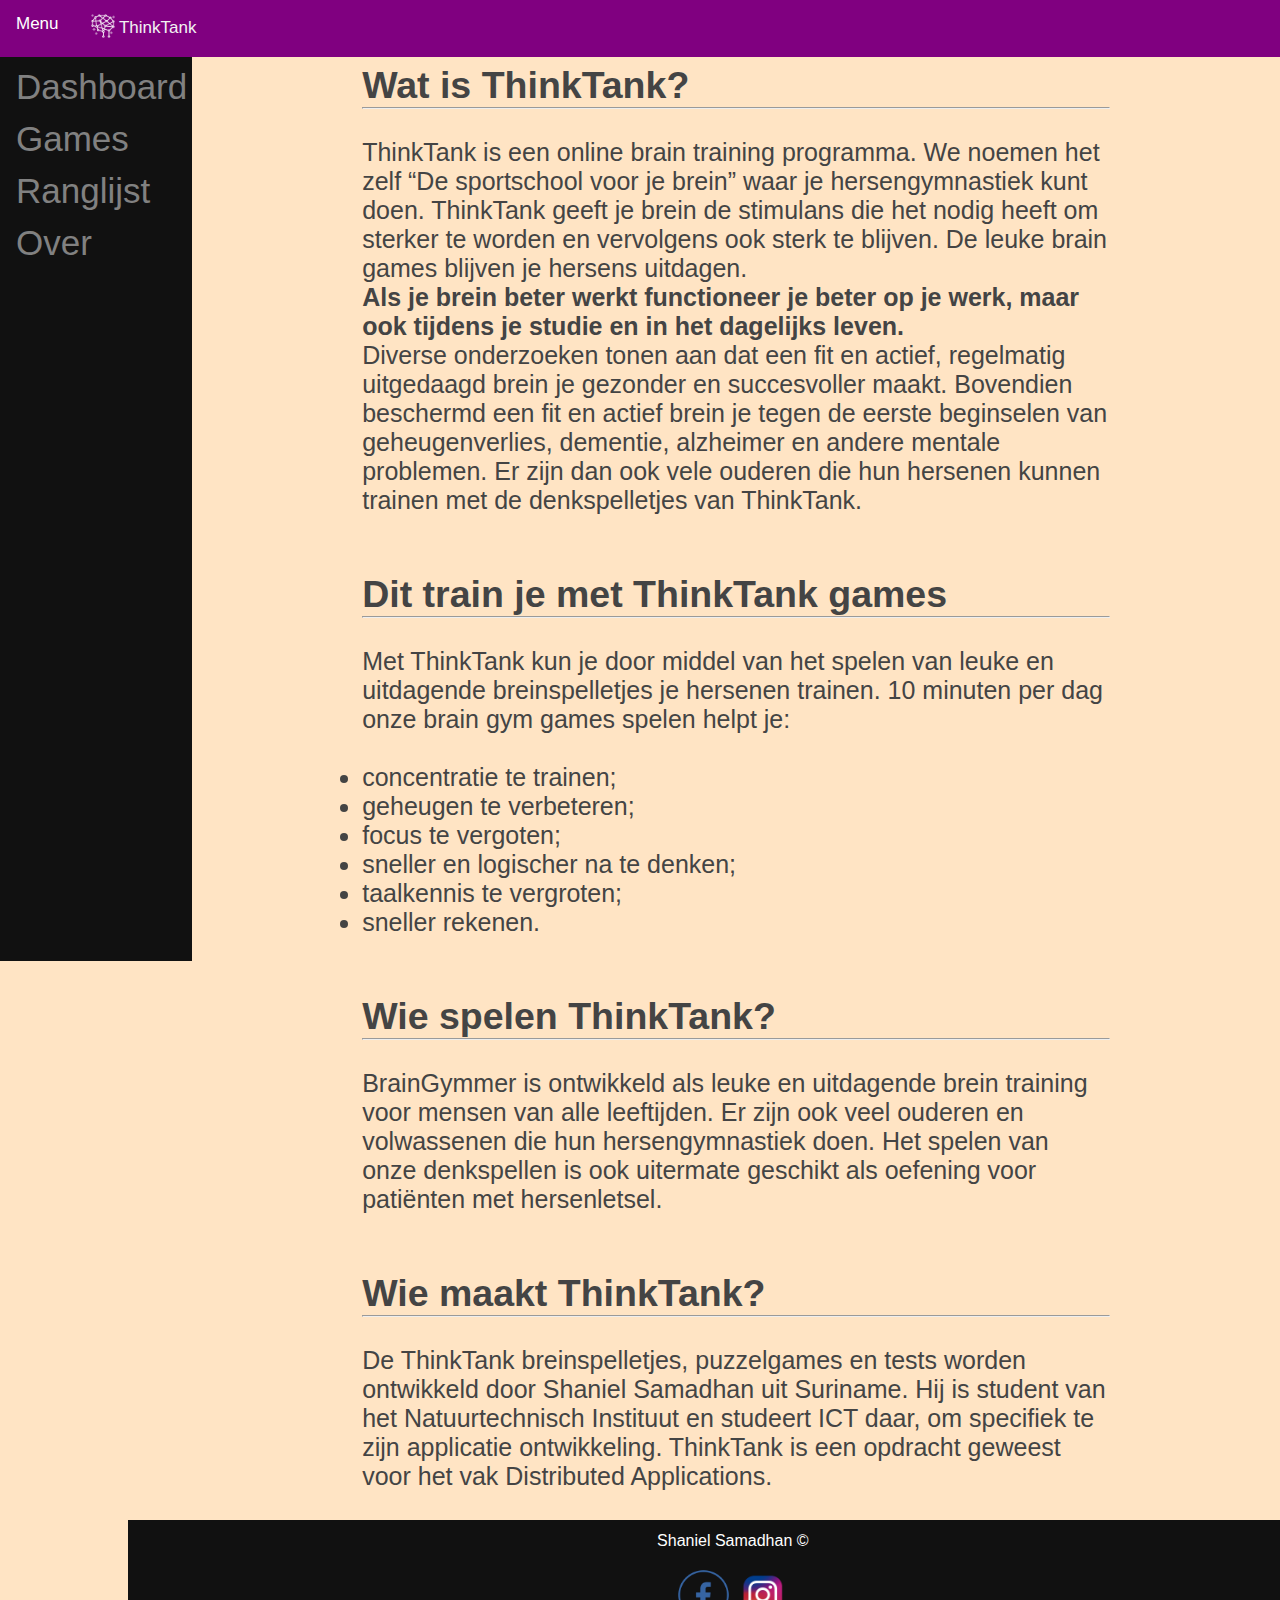
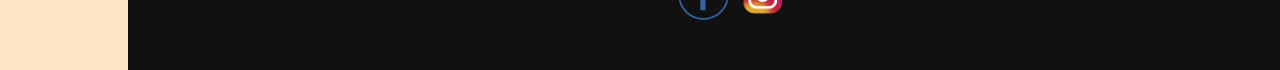
==== front-end/over.html @ 74ce384c "Done with final product (beta)" ====
<!DOCTYPE html>
<html lang="en" >

<head>
  <meta charset="UTF-8">
  <title>||ThinkTank|| Over ons</title>
  
    <link rel="stylesheet" href="../css/main.css">

  
</head>

<body>

<div class="topnav">
  <a class="active" href="">Menu</a>
  <a href=""><img id="logo" src="../img/logo.png" alt="Logo" /> <span>ThinkTank</span></a>
    <form method="post" action="dashboard.php">
        <button type="submit" id="logout" name="logout">Logout</button>
    </form>
</div>
    
<div class="sidebar">
  <a href="dashboard.php"><i></i> Dashboard</a>
  <a href="games.php"><i></i> Games</a>
  <a href="leaderboard.php"><i></i> Ranglijst</a>
  <a href="over.html"><i></i> Over</a>
</div>

  <div class="main">

    <div class="container">
        <div class = "introtext">
            <h2> Wat is ThinkTank?</h2> <hr><br>
            <p>ThinkTank is een online brain training programma. 
                We noemen het zelf “De sportschool voor je brein” waar je hersengymnastiek kunt doen.
                ThinkTank geeft je brein de stimulans die het nodig heeft om sterker te worden en vervolgens ook sterk te blijven. 
                De leuke brain games blijven je hersens uitdagen. <br>
                <b>Als je brein beter werkt functioneer je beter op je werk, maar ook tijdens je studie en in het dagelijks leven.</b> <br>
    
                Diverse onderzoeken tonen aan dat een fit en actief, regelmatig uitgedaagd brein je gezonder en succesvoller maakt. 
                Bovendien beschermd een fit en actief brein je tegen de eerste beginselen van geheugenverlies, dementie, 
                alzheimer en andere mentale problemen. Er zijn dan ook vele ouderen die hun hersenen kunnen trainen met de denkspelletjes 
                van ThinkTank.
            </p>
                <br><br>
            <h2>Dit train je met ThinkTank games</h2><hr><br>
            <p>
                Met ThinkTank kun je door middel van het spelen van leuke en uitdagende breinspelletjes je hersenen trainen.
                10 minuten per dag onze brain gym games spelen helpt je:
                <br><br>
                <ul>
                    <li>concentratie te trainen;</li>
                    <li>geheugen te verbeteren;</li>
                    <li>focus te vergoten;</li>
                    <li>sneller en logischer na te denken;</li>
                    <li>taalkennis te vergroten;</li>
                    <li>sneller rekenen. </li>
                </ul>
            </p>

            <br> <br>
            <h2>Wie spelen ThinkTank?</h2>
            <hr>
            <br>
            <p>
              BrainGymmer is ontwikkeld als leuke en uitdagende brein training voor mensen van alle leeftijden.
              Er zijn ook veel ouderen en volwassenen die hun hersengymnastiek doen.
              Het spelen van onze denkspellen is ook uitermate geschikt als oefening voor patiënten met hersenletsel.
            </p>

            <br> <br>
            <h2>Wie maakt ThinkTank?</h2>
            <hr>
            <br>
            <p>
                De ThinkTank breinspelletjes, puzzelgames en tests worden ontwikkeld door Shaniel Samadhan uit Suriname.
                Hij is student van het Natuurtechnisch Instituut en studeert ICT daar, om specifiek te zijn applicatie ontwikkeling.
                ThinkTank is een opdracht geweest voor het vak Distributed Applications.
            </p>
            <br>
            </div>
    </div>

       


</div>
        <div class = "footer">
                <footer>
                        Shaniel Samadhan  &copy; <br><br>
                        <a href="https://www.facebook.com/shaniel.samadhan" target="_blank"><img class='fb' src='../img/fb.png' alt="FB"></a>
                        <a href="https://www.instagram.com/shaniel_samadhan" target="_blank"><img class='instagram' src='../img/instagram.png' alt="FB"></a>
                </footer>
        </div>

</body>

</html>
---- css/main.css ----
@charset "UTF-8";
/*@import url(https://fonts.googleapis.com/css?family=Acme|Roboto|Lato);*/

@font-face {
    font-family: 'Roboto-Regular';
    src: url('../libs/fonts/Roboto-Regular.woff2') format('woff2');
    font-weight: normal;
    font-style: normal;
  }
  
  @font-face {
    font-family: 'Lato-Black';
    src: url('../libs/fonts/Lato-Black.woff2') format('woff2');
    font-weight: normal;
    font-style: normal;
  }
  
  @font-face {
    font-family: 'Acme-Regular';
    src: url('../libs/fonts/Acme-Regular.woff2') format('woff2');
    font-weight: normal;
    font-style: normal;
  }

*{
    margin: 0px;
    padding: 0px;
}
body {
    font-family: "Lato-Regular", sans-serif;
    background-color: bisque;
}

.main {
    margin-left: 15%; /* Same as the width of the sidenav */
    margin-top: 5%;
    padding: 0px 10px;
  }

.sidebar {
  height: 100%;
  width: 15%;
  position: fixed;
  z-index: 1;
  top: 5%;
  left: 0;
  background-color: #111;
  overflow-x: hidden;
  padding-top: 16px;
}

.sidebar a {
  padding: 6px 8px 6px 16px;
  text-decoration: none;
  font-size: 35px;
  color: #818181;
  display: block;
}

.sidebar a:hover {
  color: #f1f1f1;
}

.topnav {
    overflow: hidden;
    background-color: #800080;
    padding: 0px;
    margin: 0px;
    position: fixed;
    top: 0;
    left: 0;
    width: 100%;
    z-index: 2;
  }
  
  .topnav a {
    float: left;
    color: #f2f2f2;
    text-align: center;
    padding: 14px 16px;
    text-decoration: none;
    font-size: 17px;
  }

  #logout{
    background-color: #800080;
    text-align: right;
    font-size: 17px;
    position: relative;
    top: 15px;;
    left: 85%;
    bottom: 0;
    margin: 0;
    color: #f2f2f2;
    border: none;
    cursor: pointer;
  }
  
  #logout:hover{
    background-color: #800080;
    color: yellow;
  }

  .topnav a:hover {
    background-color: #800080;
    color: yellow;
  }
  
  .topnav a.active {
    background-color: #800080;
    color: white;
  }

  #logo{
      position: relative;
      width: 24px;
      height: 4%;
      text-align: left;
      top: 0%;
      left: 0%;
  }

  span{
      position: relative;
      top: -5px;
      left: 0%;
  }

.container{
    padding-left: 15%;
    padding-right: 15%;
}

.welkom{
    font-family: "Roboto", sans-serif;
    color: #444;
    font-size: 50px;
}

.footer{
    width: 90%;
    height: 150px;
    background-color: #111;
    color: white;
    text-align: center;
    margin-left: 10%;
}

.introtext{
    font-size: 25px;
    color: #444;
}

.start{
    color: white;
    background-color: #800080;
    text-align: center;
    padding: 20px 22px;
    text-decoration: none;
    font-size: 25px;
    border-radius: 5px;
    margin-left: 37%;
}
.start:hover{
    background: yellow;
    color: #800080;
}

.brain_exercise{
  position: relative;
  left: 30%;
}

footer{
  padding-top: 1%;
  text-align: center;
  margin-left: 5%;
}

.fb{
  width: 5%;
}

.instagram{
  width: 5%;
}

.games{
  padding: 20px;
}

.reflex{
  height: 300px;
  width: 25%;
  background: #f2f2f2;
  padding: 5px; 
  border-style: solid;
  border-width: 5px;
  border-radius: 10px;
  border-color: #444;
}

.reflex a img{
  width: 100%;
  height: 95%;
}

.reflex a{
  text-decoration: none;
  color: #111;
}

.balloon{
  position: absolute;
  left: 48%;
  top: 42%;
  height: 300px;
  width: 14%;
  background: #f2f2f2;
  padding: 5px;
  border-style: solid;
  border-width: 5px;
  border-radius: 10px;
  border-color: #444;
}

.balloon a img{
  width: 100%;
  height: 96%;
}

.balloon a{
  text-decoration: none;
  color: #111;
}

.training_history{
  font-size: 30px;
}



.db_table {
  font-family: "Trebuchet MS", Arial, Helvetica, sans-serif;
  border-collapse: collapse;
  table-layout: fixed;
  text-align: left;
  vertical-align: top;
  font-size: 30px;
}

.db_table td,
.db_table th {
  border: 1px solid #ddd;
  padding: 5px;
  word-wrap: break-word;
}

.db_table tr {
  background-color: #f2f2f2;
}

.db_table tr:hover {
  background-color: #ddd;
}

.db_table th {
  padding-top: 12px;
  padding-bottom: 12px;
  text-align: left;
  background-color: #800080;
  color: white;
}
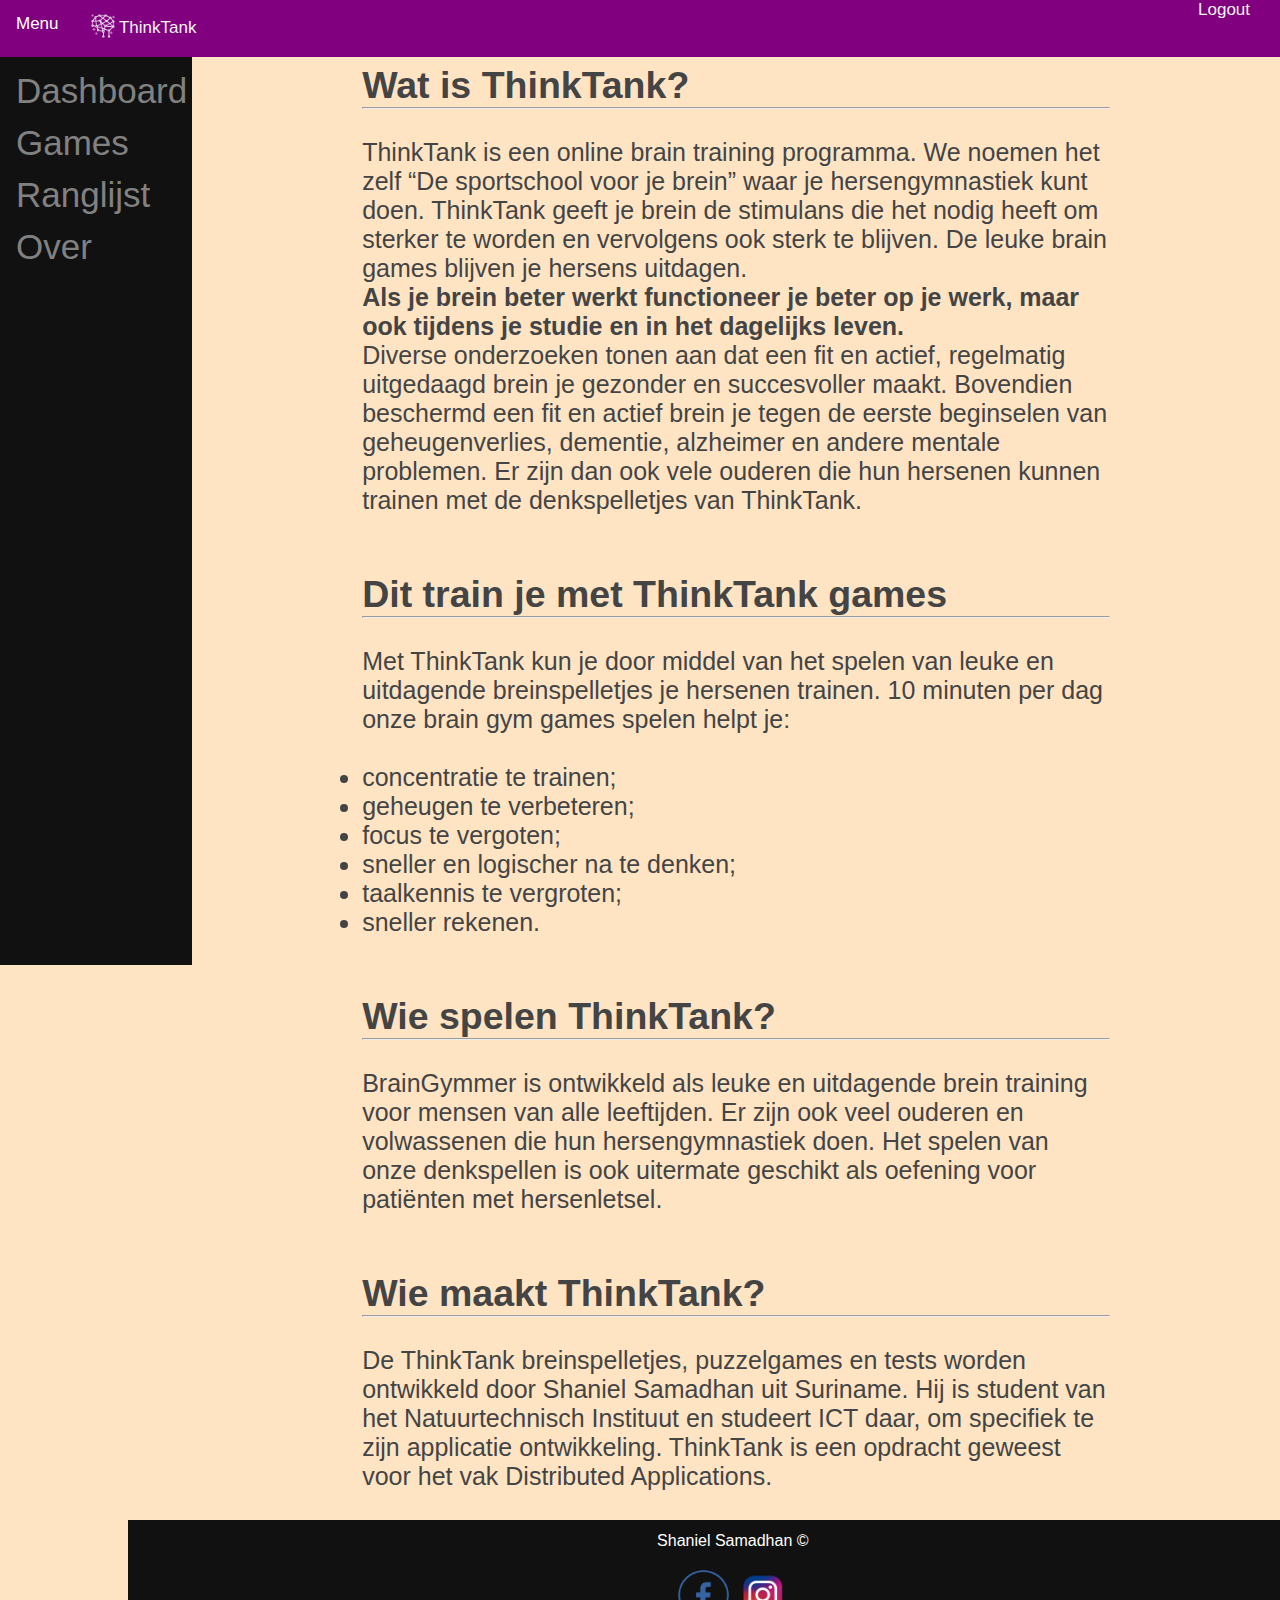
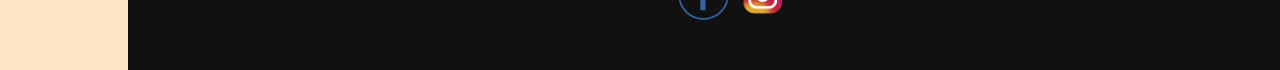
==== commit 40e4cac3: "Made tiny tweaks for presentability" ====
--- a/front-end/over.html
+++ b/front-end/over.html
@@ -15,6 +15,7 @@
 <div class="topnav">
   <a class="active" href="">Menu</a>
   <a href=""><img id="logo" src="../img/logo.png" alt="Logo" /> <span>ThinkTank</span></a>
+  <span id="date"><?php echo "Date: " .date("Y/m/d"); ?></span>
     <form method="post" action="dashboard.php">
         <button type="submit" id="logout" name="logout">Logout</button>
     </form>
--- a/css/main.css
+++ b/css/main.css
@@ -46,7 +46,7 @@
   left: 0;
   background-color: #111;
   overflow-x: hidden;
-  padding-top: 16px;
+  padding-top: 20px;
 }
 
 .sidebar a {
@@ -87,8 +87,8 @@
     text-align: right;
     font-size: 17px;
     position: relative;
-    top: 15px;;
-    left: 85%;
+    top: 0px;;
+    left: 77%;
     bottom: 0;
     margin: 0;
     color: #f2f2f2;
@@ -97,6 +97,25 @@
   }
   
   #logout:hover{
+    background-color: #800080;
+    color: yellow;
+  }
+
+  #date{
+    background-color: #800080;
+    text-align: right;
+    font-size: 17px;
+    position: relative;
+    top: 20px;;
+    left: 60%;
+    bottom: 0;
+    margin: 0;
+    color: #f2f2f2;
+    border: none;
+    cursor: pointer;
+  }
+
+  #date:hover{
     background-color: #800080;
     color: yellow;
   }
@@ -191,7 +210,7 @@
 
 .reflex{
   height: 300px;
-  width: 25%;
+  width: 35%;
   background: #f2f2f2;
   padding: 5px; 
   border-style: solid;
@@ -212,10 +231,10 @@
 
 .balloon{
   position: absolute;
-  left: 48%;
-  top: 42%;
+  left: 55%;
+  top: 57%;
   height: 300px;
-  width: 14%;
+  width: 20%;
   background: #f2f2f2;
   padding: 5px;
   border-style: solid;
